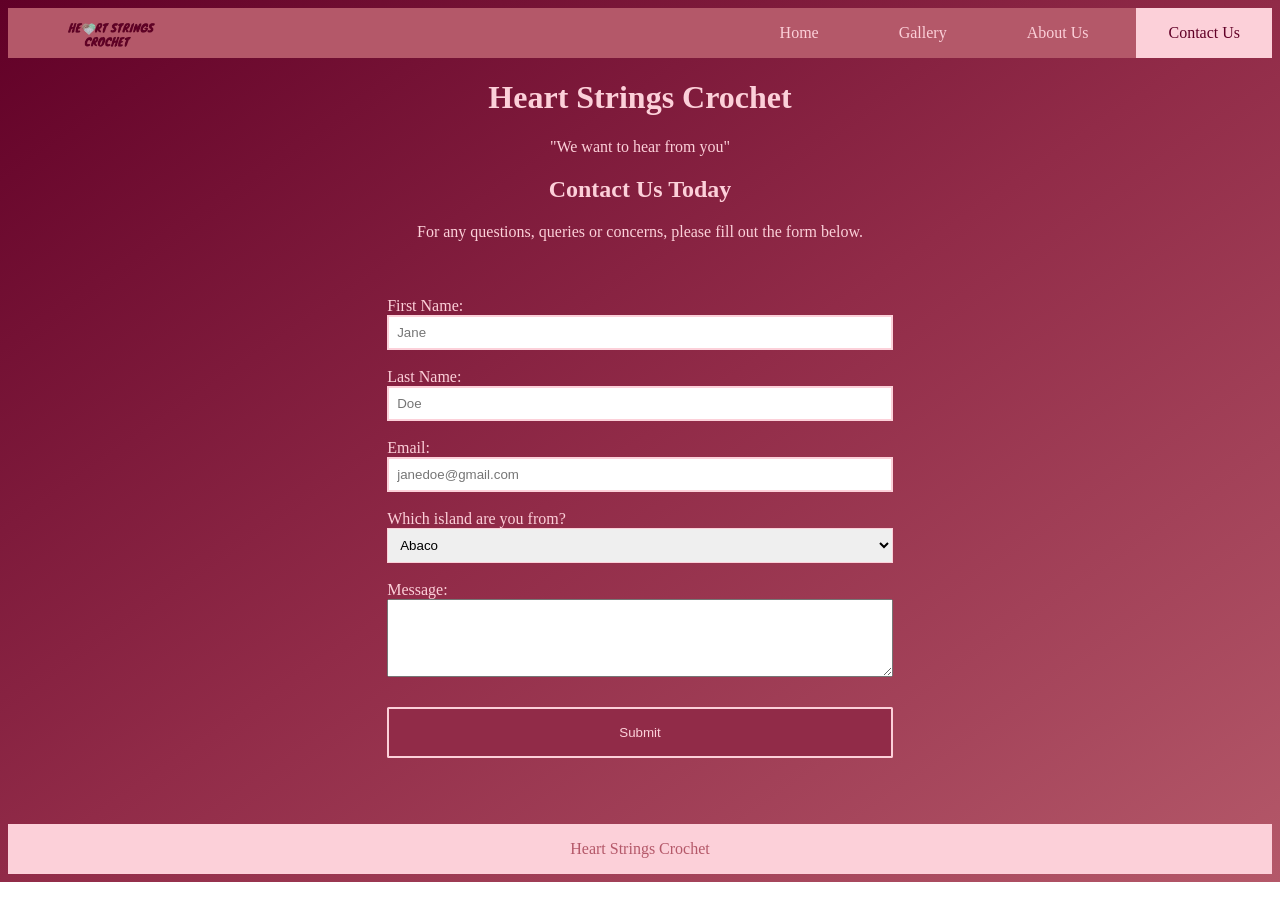
==== hscrochetContact.html @ 5758f65b "Fix HTML formatting and structure in contact page" ====
<!DOCTYPE html>
<html lang="en">
    <head>
        <title>Heart Strings Crochet Contact</title>
        <link rel="icon" type="image/png" href="Images\HS_Logo_First-removebg-preview.png">
        <meta charset="utf-8">
        <meta name="author" content="Destiny Gibson">
        <meta name="description" content="This page is the contact page for Heart Strings Crochet website">
        <!--<link rel="canonical" href="https://hscrochet.com/contact/">-->
        <link rel="stylesheet" href="hscrochetStyle.css">
        <meta name="viewport" content="width=device-width, initial-scale=1">
    </head>
    <body>
        <nav class="menu">
            <div class="logo">
                <img src="New_Logo__Update_-removebg-preview.png" alt="HSCrochet Logo" width="200px">
            </div>
            <div class="panel">
                <a href="index.html">Home</a>
                <a href="hscrochetGallery.html">Gallery</a>
                <a href="#">About Us</a>
                <a id ="active" href="hscrochetContact.html">Contact Us</a>
            </div>
        </nav>
        <h1>Heart Strings Crochet</h1>
        <p class="intro">"We want to hear from you"</p>
        <h2>Contact Us Today</h2>
        <p>For any questions, queries or concerns, please fill out the form below.</p>
        <br><br>
        <div class="reach">
            <form>
                <label for="fname">First Name:</label>
                <input type="text" id="fname" name="fname" placeholder="Jane" required>
                <br><br>

                <label for="lname">Last Name:</label>
                <input type="text" id="lname" name="lname" placeholder="Doe" required>
                <br><br>

                <label for="email">Email:</label>
                <input type="email" id="email" name="email" placeholder="janedoe@gmail.com" required>
                <br><br>
                
                <label for="island">Which island are you from? </label>
                <select name="island" id="island" required>
                    <option value="abaco">Abaco</option>
                    <option value="acklins">Acklins</option>
                    <option value="andros">Andros</option>
                    <option value="berry">Berry Islands</option>
                    <option value="bimini">Bimini</option>
                    <option value="cat">Cat Island</option>
                    <option value="crook">Crooked Island</option>
                    <option value="eleuthera">Eleuthera</option>
                    <option value="exuma">Exuma</option>
                    <option value="grand">Grand Bahamas</option>
                    <option value="harbour">Harbour Island</option>
                    <option value="inagua">Inagua</option>
                    <option value="long">Long Island</option>
                    <option value="mayaguana">Mayaguana</option>
                    <option value="new">New Providence</option>
                    <option value="ragged">Ragged Island</option>
                    <option value="rumcay">Rum Cay</option>
                    <option value="sansalv">San Salvador</option>
                    <option value="spanwell">Spanish Wells</option>
                    <option value="where">My island isn't here.</option>
                    <option value="none">I'm not from The Bahamas</option>
                </select> 
                <br><br>

                <label for="mess">Message:</label>
                <textarea id="mess" name="mess" rows="4" cols="50" required></textarea>
                <br><br>

                <input type="submit" value="Submit">
                <br><br>
            </form>
        </div>
        <br><br>
        <footer>
            Heart Strings Crochet
        </footer>
    </body>
</html>
---- hscrochetStyle.css ----
body {
    background-image: linear-gradient(to bottom right, #610027, #912b48, #b45869);
    background-repeat: no-repeat;
    /**margin: 1rem;
    padding: 1rem;**/
    color: #fcd0d9;
}

.essay {
    margin: 1rem;
    padding: 1rem;
}

.gall {
    width: 70%;
    margin: 0 15%;
    padding: 1rem;
}
.menu {
    background-color: #b45869;
    width: 100%;
    display: flex;
    justify-content: space-between;
    /**position: fixed;
    position: static;
    padding: 0;
    margin: 0;**/
}

.menu a {
    text-decoration: none;
    padding: 1rem 2rem;
    color: #fcd0d9;
    display: inline;
    font-size: 1rem;
}

.menu a:hover {
    text-decoration: underline;
}

#active {
    text-decoration: none;
    color: #610027;
    background-color: #fcd0d9;
}

.line a {
    text-decoration: none;
    color: #ffccd5;
    font-size: 1rem;
}

.logo {
    display: flex;
    float: right;
    align-items: center;
}

.panel {
    display: flex;
    justify-content: center;
    gap: 1rem;
}

h1, .intro, h2, p {
    text-align: center;
}

.display {
    width: 60%;
    justify-content: center;
    text-align: center;
    margin: 0 20%;
    background-image: url("PinkFlowers.avif");
    /**background-image: url("https://image.slidesdocs.com/responsive-images/background/floral-nature-pink-flowers-pink-flowers-pastel-powerpoint-background_b7c74f1ee3__960_540.jpg");**/
    background-repeat: no-repeat;
    background-size: cover;
    /**border: 0.5rem solid #fcd0d9;**/
}

#sub {
    background-color: #912b4850;
    color: #610027;
    padding: 1rem;
    /**border: 0.5rem solid #000000;**/
    /**margin: 1rem;**/
}
 footer {
    text-align: center;
    background-color: #fcd0d9;
    color: #b45869; 
    padding: 1rem 2rem;
    margin: 0;
 }

.parallax {
background-image: url("HotpinkFlowers.jpg");
min-height: 200px;
background-attachment: fixed;
background-position: center;
background-repeat: no-repeat;
background-size: cover;
}

.sidebar {
    float: left;
    background-color: #b45869;
    padding: 0;
    margin: 0;
    display: flex;
    align-self: flex-start;
    position: fixed;
    border: 0.25rem groove #fcd0d9;
    /**min-height: 25rem;**/
}

.sidebar a, .tuts {
    text-decoration: none;
    list-style-type: none;
    color: #610027;
    padding: 0.25rem 0.5rem;
    font-size: 1rem;
    line-height: 3.5;
    position: static;
}

.tuts li:hover {
    color: #610027;
    background-color: #fcd0d9;
}

form {
    width: 40%;
    border-radius: 0.25rem;
    padding: 0.25rem;
}

input, select {
    width: 100%;
    padding: 0.5rem;
    margin: 0.25rem, 0;
    box-sizing: border-box;
    border-style: solid;
    border-color: #fcd0d9;
}
 input[type=submit] {
    width: 100%;
    background-color: #912b48;
    color: #fcd0d9;
    padding: 1rem;
    margin: 0.5rem 0;
    border-radius: 0.1rem;
    border-style: solid;
    border-color: #fcd0d9;  
    cursor: pointer; 
 }

 input[type=submit]:hover {
    background-color: #b45869;
    color: #ffffff;
    border-style: solid;
    border-color: #ffffff;
    width: 100%;
    
 }

 textarea {
    width: 100%;
    padding: 0.5rem;
    margin: 0.25rem, 0;
    box-sizing: border-box;
 }

 .reach {
    display: flex;
    justify-content: center;
    text-align: left;
 }

 .exhib {
    display: flex;
    justify-content: center;
    width: 100%;
 }

 .exhibr {
    justify-content: right;
    width: 40%;
    height: auto;
    margin-left: 3rem;
    margin-bottom: 2rem;
    /**border: inset #fcd0d9 1rem;**/
}

.exhibl {
    justify-content: left;
    width: 40%;
    height: auto;
    margin-right: 3rem;
    margin-bottom: 2rem;
    /**border: inset #fcd0d9 1rem;**/
}

.flip-box {
  background-color: transparent;
  width: 300px;
  height: 220px;
  border: inset #fcd0d9 1rem;
  perspective: 1000px;
}

.flip-box-inner {
  position: relative;
  width: 100%;
  height: 100%;
  text-align: center;
  transition: transform 0.8s;
  transform-style: preserve-3d;
}

.flip-box:hover .flip-box-inner {
  transform: rotateY(180deg);
}

.flip-box-front, .flip-box-back {
  position: absolute;
  width: 100%;
  height: 100%;
  -webkit-backface-visibility: hidden;
  backface-visibility: hidden;
}

.flip-box-front {
  background-color: #ffffff;
  color: #912b48;
}

.flip-box-back {
  background-color: #ffffff;
  color: #912b48;
  transform: rotateY(180deg);
  align-content: center;
}
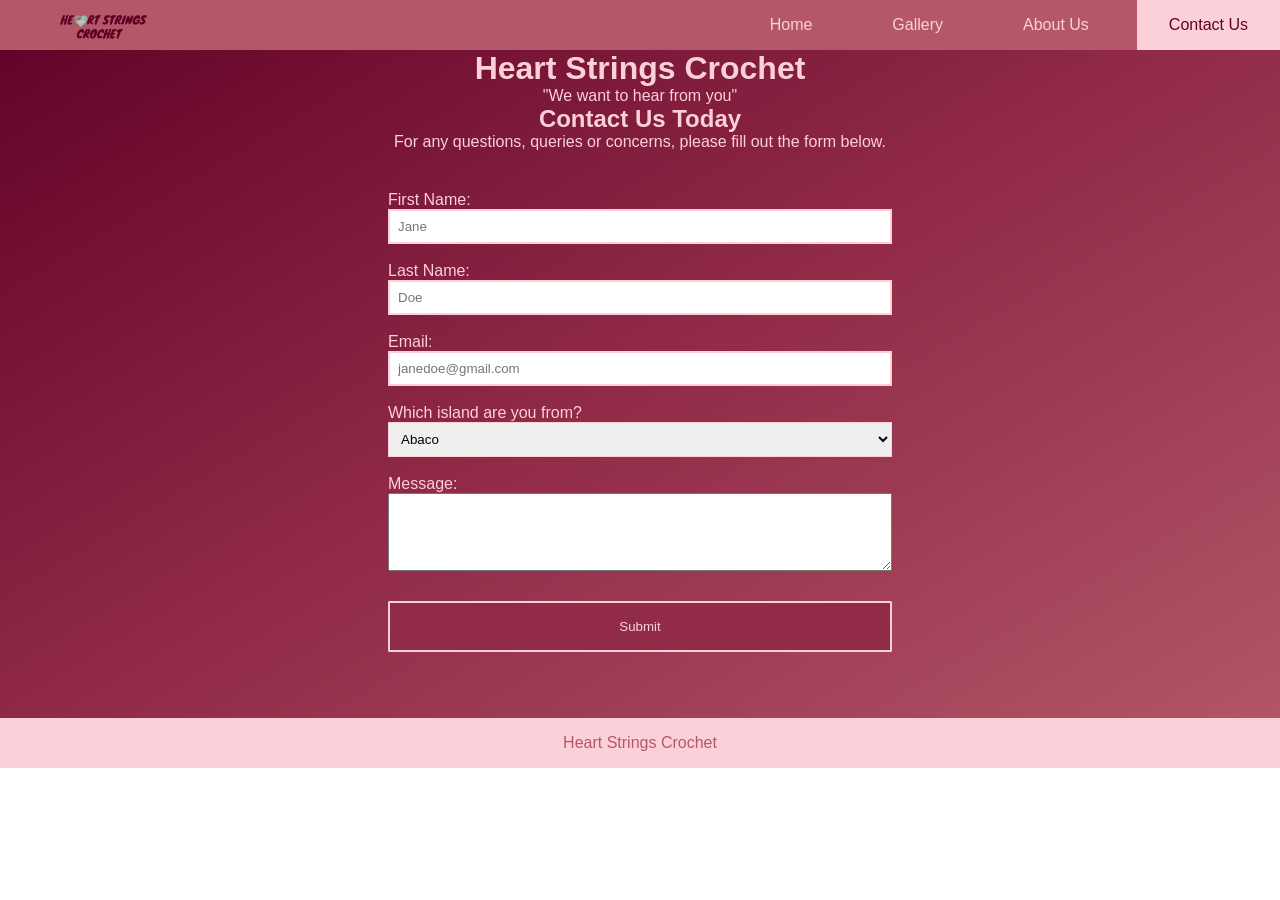
==== commit 8bd1ebb9: "Add viewport meta tag to hscrochetContact.html Added viewport meta tag for responsive design." ====
--- a/hscrochetContact.html
+++ b/hscrochetContact.html
@@ -7,8 +7,8 @@
         <meta name="author" content="Destiny Gibson">
         <meta name="description" content="This page is the contact page for Heart Strings Crochet website">
         <!--<link rel="canonical" href="https://hscrochet.com/contact/">-->
-        <link rel="stylesheet" href="hscrochetStyle.css">
-        <meta name="viewport" content="width=device-width, initial-scale=1">
+        <link rel="stylesheet" href="style.css">
+        <meta name="viewport" content="width=device-width, initial-scale=1.0">
     </head>
     <body>
         <nav class="menu">
--- a/style.css
+++ b/style.css
@@ -0,0 +1,251 @@
+*{
+    margin:0;
+    padding:0;
+    box-sizing:border-box;
+    font-family:Arial, Helvetica, sans-serif;
+}
+
+body {
+    background-image: linear-gradient(to bottom right, #610027, #912b48, #b45869);
+    background-repeat: no-repeat;
+    /**margin: 1rem;
+    padding: 1rem;**/
+    color: #fcd0d9;
+}
+
+.essay {
+    margin: 1rem;
+    padding: 1rem;
+}
+
+.gall {
+    width: 70%;
+    margin: 0 15%;
+    padding: 1rem;
+}
+.menu {
+    background-color: #b45869;
+    width: 100%;
+    display: flex;
+    justify-content: space-between;
+    /**position: fixed;
+    position: static;
+    padding: 0;
+    margin: 0;**/
+}
+
+.menu a {
+    text-decoration: none;
+    padding: 1rem 2rem;
+    color: #fcd0d9;
+    display: inline;
+    font-size: 1rem;
+}
+
+.menu a:hover {
+    text-decoration: underline;
+}
+
+#active {
+    text-decoration: none;
+    color: #610027;
+    background-color: #fcd0d9;
+}
+
+.line a {
+    text-decoration: none;
+    color: #ffccd5;
+    font-size: 1rem;
+}
+
+.logo {
+    display: flex;
+    float: right;
+    align-items: center;
+}
+
+.panel {
+    display: flex;
+    justify-content: center;
+    gap: 1rem;
+}
+
+h1, .intro, h2, p {
+    text-align: center;
+}
+
+.display {
+    width: 60%;
+    justify-content: center;
+    text-align: center;
+    margin: 0 20%;
+    background-image: url("PinkFlowers.avif");
+    /**background-image: url("https://image.slidesdocs.com/responsive-images/background/floral-nature-pink-flowers-pink-flowers-pastel-powerpoint-background_b7c74f1ee3__960_540.jpg");**/
+    background-repeat: no-repeat;
+    background-size: cover;
+    /**border: 0.5rem solid #fcd0d9;**/
+}
+
+#sub {
+    background-color: #912b4850;
+    color: #610027;
+    padding: 1rem;
+    /**border: 0.5rem solid #000000;**/
+    /**margin: 1rem;**/
+}
+ footer {
+    text-align: center;
+    background-color: #fcd0d9;
+    color: #b45869; 
+    padding: 1rem 2rem;
+    margin: 0;
+ }
+
+.parallax {
+background-image: url("HotpinkFlowers.jpg");
+min-height: 200px;
+background-attachment: fixed;
+background-position: center;
+background-repeat: no-repeat;
+background-size: cover;
+}
+
+.sidebar {
+    float: left;
+    background-color: #b45869;
+    padding: 0;
+    margin: 0;
+    display: flex;
+    align-self: flex-start;
+    position: fixed;
+    border: 0.25rem groove #fcd0d9;
+    /**min-height: 25rem;**/
+}
+
+.sidebar a, .tuts {
+    text-decoration: none;
+    list-style-type: none;
+    color: #610027;
+    padding: 0.25rem 0.5rem;
+    font-size: 1rem;
+    line-height: 3.5;
+    position: static;
+}
+
+.tuts li:hover {
+    color: #610027;
+    background-color: #fcd0d9;
+}
+
+form {
+    width: 40%;
+    border-radius: 0.25rem;
+    padding: 0.25rem;
+}
+
+input, select {
+    width: 100%;
+    padding: 0.5rem;
+    margin: 0.25rem, 0;
+    box-sizing: border-box;
+    border-style: solid;
+    border-color: #fcd0d9;
+}
+ input[type=submit] {
+    width: 100%;
+    background-color: #912b48;
+    color: #fcd0d9;
+    padding: 1rem;
+    margin: 0.5rem 0;
+    border-radius: 0.1rem;
+    border-style: solid;
+    border-color: #fcd0d9;  
+    cursor: pointer; 
+ }
+
+ input[type=submit]:hover {
+    background-color: #b45869;
+    color: #ffffff;
+    border-style: solid;
+    border-color: #ffffff;
+    width: 100%;
+    
+ }
+
+ textarea {
+    width: 100%;
+    padding: 0.5rem;
+    margin: 0.25rem, 0;
+    box-sizing: border-box;
+ }
+
+ .reach {
+    display: flex;
+    justify-content: center;
+    text-align: left;
+ }
+
+ .exhib {
+    display: flex;
+    justify-content: center;
+    width: 100%;
+ }
+
+ .exhibr {
+    justify-content: right;
+    width: 40%;
+    height: auto;
+    margin-left: 3rem;
+    margin-bottom: 2rem;
+    /**border: inset #fcd0d9 1rem;**/
+}
+
+.exhibl {
+    justify-content: left;
+    width: 40%;
+    height: auto;
+    margin-right: 3rem;
+    margin-bottom: 2rem;
+    /**border: inset #fcd0d9 1rem;**/
+}
+
+.flip-box {
+  background-color: transparent;
+  width: 300px;
+  height: 220px;
+  border: inset #fcd0d9 1rem;
+  perspective: 1000px;
+}
+
+.flip-box-inner {
+  position: relative;
+  width: 100%;
+  height: 100%;
+  text-align: center;
+  transition: transform 0.8s;
+  transform-style: preserve-3d;
+}
+
+.flip-box:hover .flip-box-inner {
+  transform: rotateY(180deg);
+}
+
+.flip-box-front, .flip-box-back {
+  position: absolute;
+  width: 100%;
+  height: 100%;
+  -webkit-backface-visibility: hidden;
+  backface-visibility: hidden;
+}
+
+.flip-box-front {
+  background-color: #ffffff;
+  color: #912b48;
+}
+
+.flip-box-back {
+  background-color: #ffffff;
+  color: #912b48;
+  transform: rotateY(180deg);
+  align-content: center;
+}
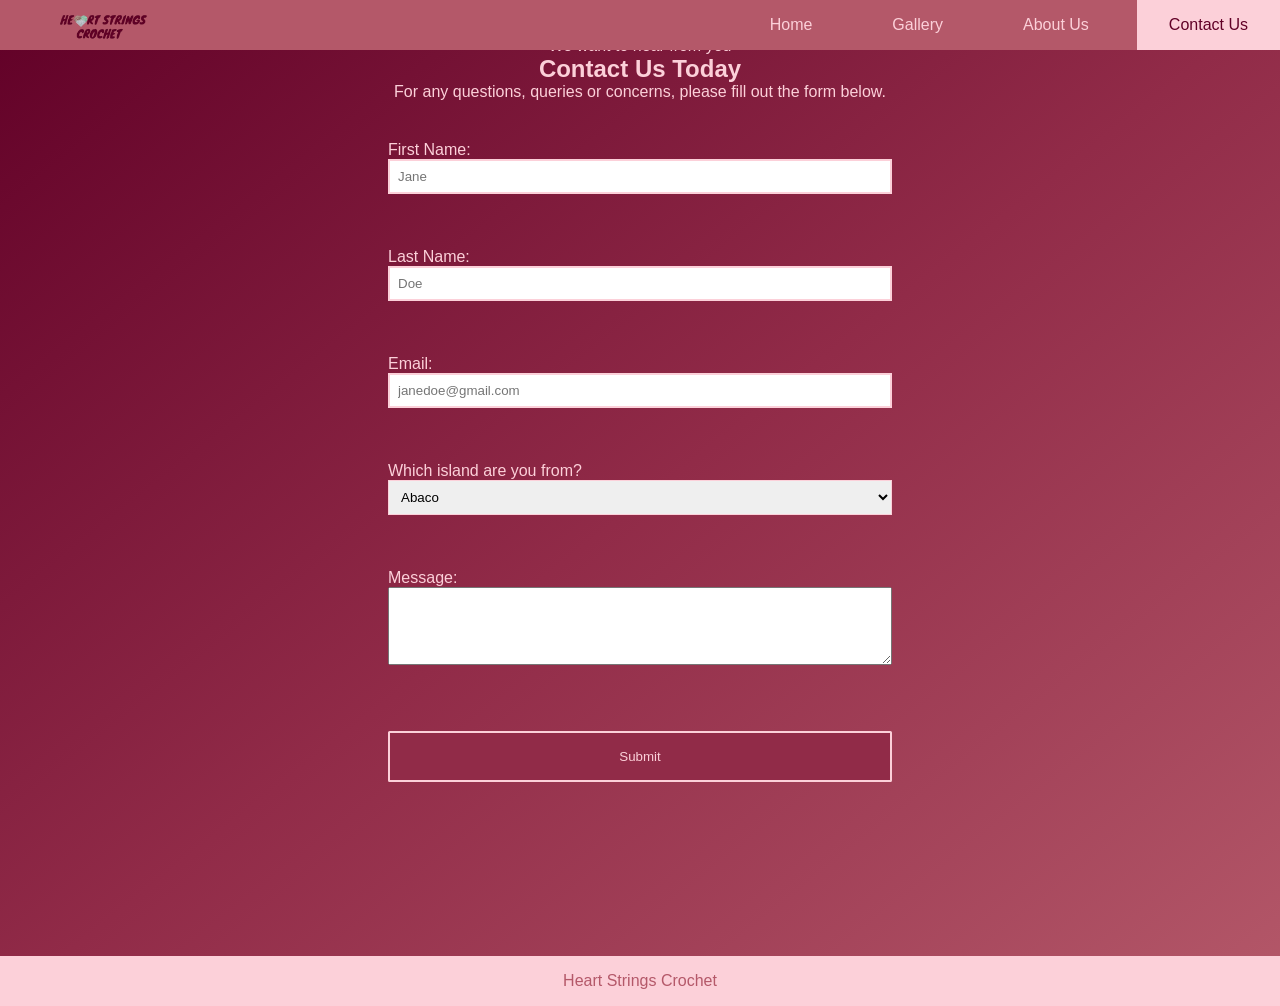
==== commit 8383ddbd: "Fix formatting issues in hscrochetContact.html" ====
--- a/hscrochetContact.html
+++ b/hscrochetContact.html
@@ -31,15 +31,15 @@
             <form>
                 <label for="fname">First Name:</label>
                 <input type="text" id="fname" name="fname" placeholder="Jane" required>
-                <br><br>
+                <br><br><br><br>
 
                 <label for="lname">Last Name:</label>
                 <input type="text" id="lname" name="lname" placeholder="Doe" required>
-                <br><br>
+                <br><br><br><br>
 
                 <label for="email">Email:</label>
                 <input type="email" id="email" name="email" placeholder="janedoe@gmail.com" required>
-                <br><br>
+                <br><br><br><br>
                 
                 <label for="island">Which island are you from? </label>
                 <select name="island" id="island" required>
@@ -65,17 +65,17 @@
                     <option value="where">My island isn't here.</option>
                     <option value="none">I'm not from The Bahamas</option>
                 </select> 
-                <br><br>
+                <br><br><br><br>
 
                 <label for="mess">Message:</label>
                 <textarea id="mess" name="mess" rows="4" cols="50" required></textarea>
-                <br><br>
+                <br><br><br><br>
 
                 <input type="submit" value="Submit">
-                <br><br>
+                <br><br><br><br>
             </form>
         </div>
-        <br><br>
+        <br><br><br><br><br><br>
         <footer>
             Heart Strings Crochet
         </footer>
--- a/style.css
+++ b/style.css
@@ -28,10 +28,10 @@
     width: 100%;
     display: flex;
     justify-content: space-between;
-    /**position: fixed;
-    position: static;
+    position: fixed;
+    /**position: static;**/
     padding: 0;
-    margin: 0;**/
+    margin: 0;
 }
 
 .menu a {
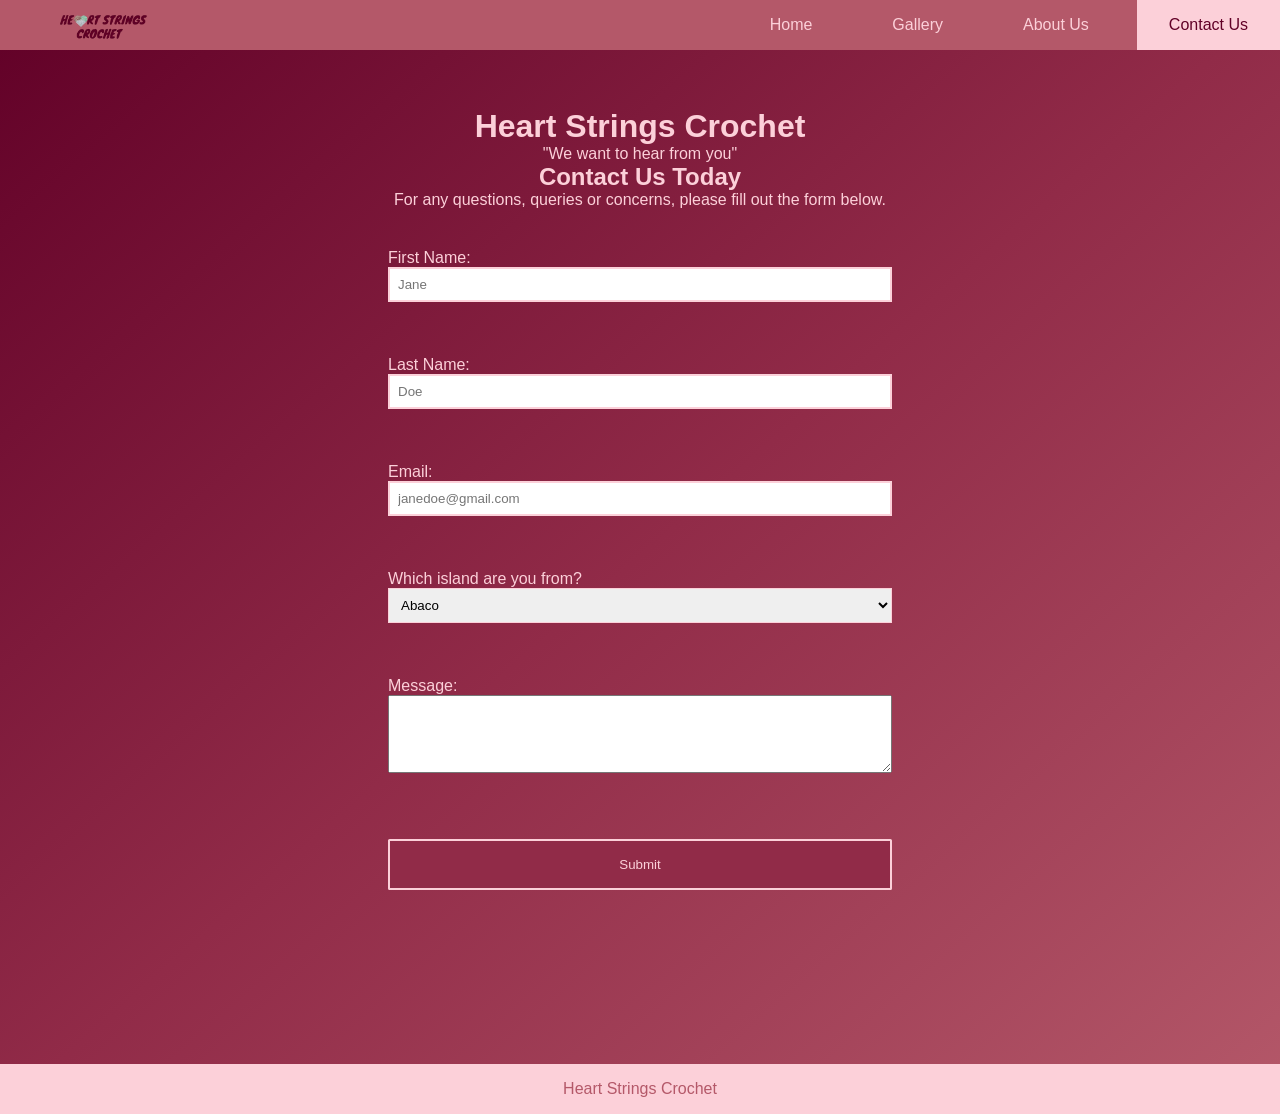
==== commit 15276733: "Fix formatting issues in hscrochetContact.html" ====
--- a/hscrochetContact.html
+++ b/hscrochetContact.html
@@ -22,6 +22,7 @@
                 <a id ="active" href="hscrochetContact.html">Contact Us</a>
             </div>
         </nav>
+        <br><br><br><br><br><br>
         <h1>Heart Strings Crochet</h1>
         <p class="intro">"We want to hear from you"</p>
         <h2>Contact Us Today</h2>
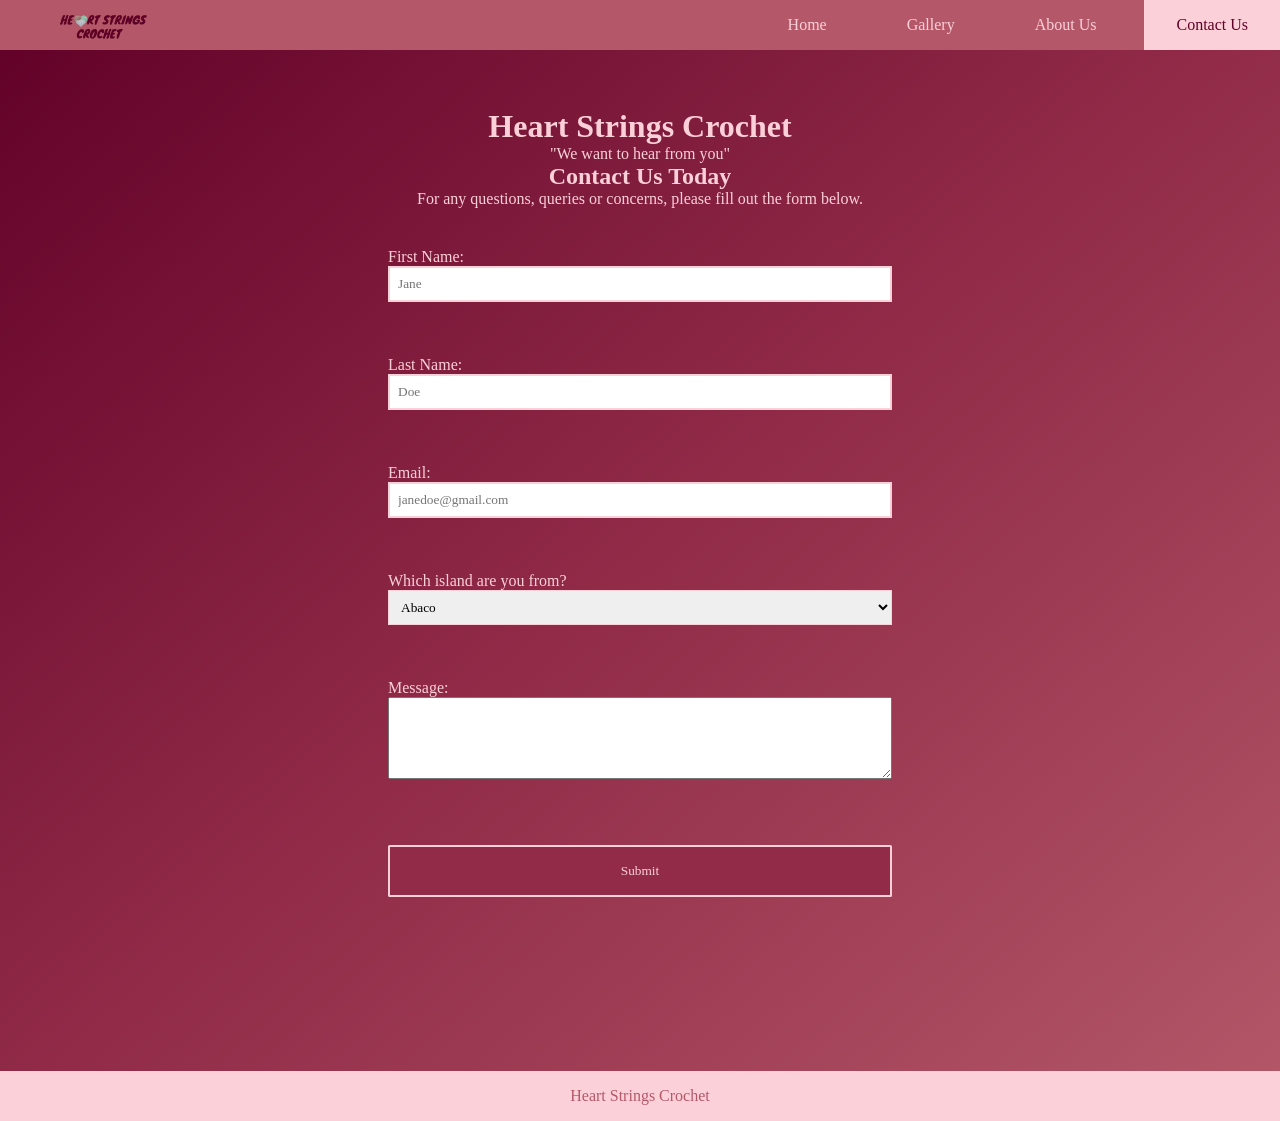
==== commit d4201f5a: "Modify viewport settings in hscrochetContact.html Updated viewport meta tag to restrict user scaling" ====
--- a/hscrochetContact.html
+++ b/hscrochetContact.html
@@ -8,7 +8,7 @@
         <meta name="description" content="This page is the contact page for Heart Strings Crochet website">
         <!--<link rel="canonical" href="https://hscrochet.com/contact/">-->
         <link rel="stylesheet" href="style.css">
-        <meta name="viewport" content="width=device-width, initial-scale=1.0">
+        <meta name="viewport" content="width=device-width, user-scalable=no, initial-scale=1.0,maximum-scale=1.0, minimum-scale=1.0">
     </head>
     <body>
         <nav class="menu">
--- a/style.css
+++ b/style.css
@@ -2,7 +2,7 @@
     margin:0;
     padding:0;
     box-sizing:border-box;
-    font-family:Arial, Helvetica, sans-serif;
+    font-family:'Times New Roman', Times, serif;
 }
 
 body {
